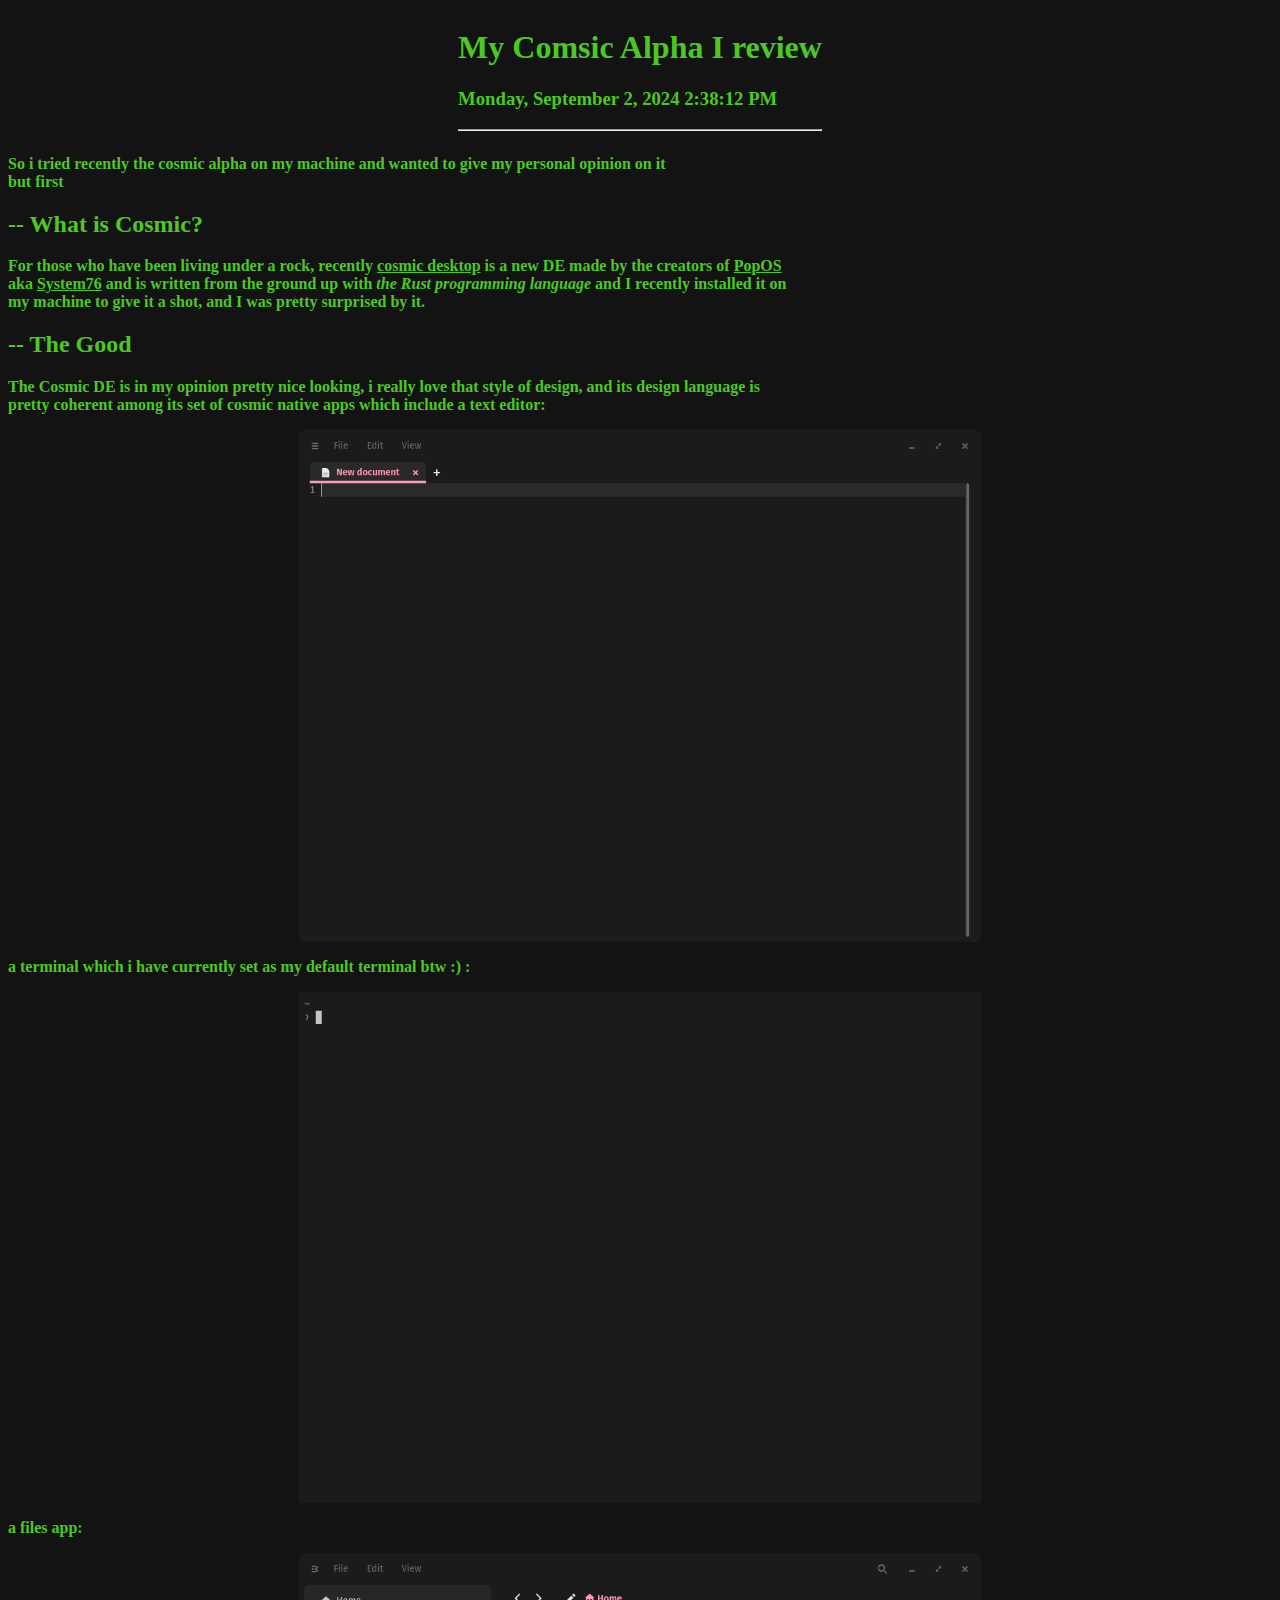
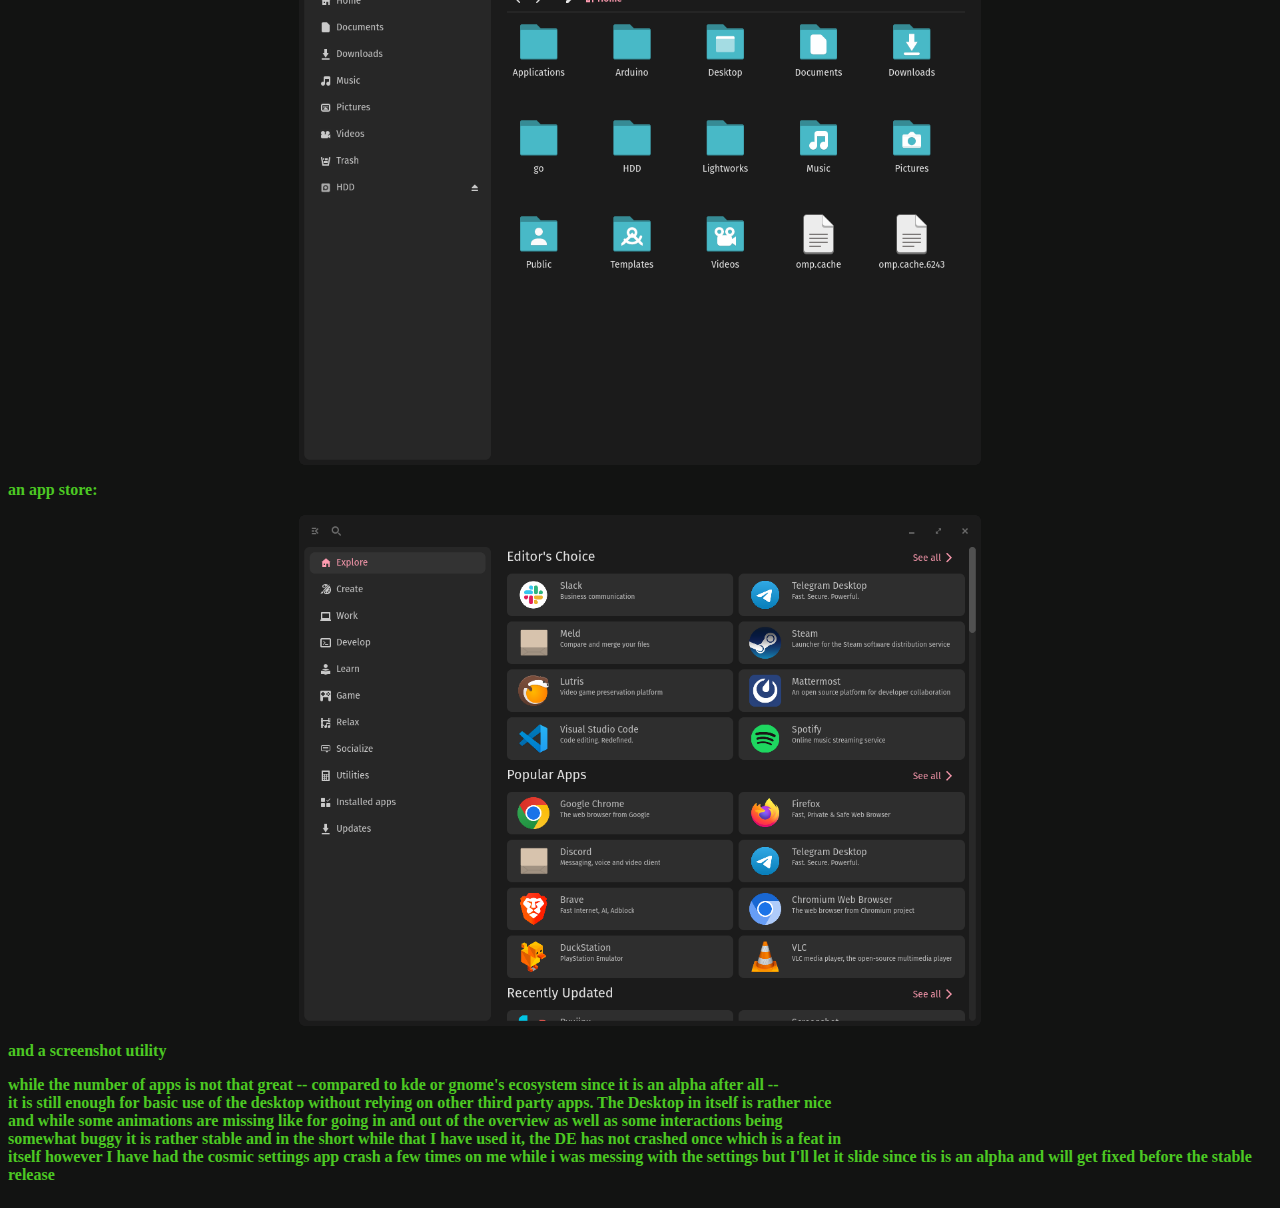
==== blogs/cosmic-alpha.html @ 41065b32 "main page and first blog" ====
<!DOCTYPE html>
<html lang="en">

<head>
  <meta charset="UTF-8">
  <meta name="viewport" content="width=device-width, initial-scale=1.0">
  <title>Cosmic Alpha I</title>
  <link rel="stylesheet" href="../index.css">
</head>

<body>
  <b>

    <div class="flex-less">
      <div>
        <h1 id="title">My Comsic Alpha I review</h1>
        <h3 id="timestamp">Monday, September 2, 2024 2:38:12 PM</h3>
        <hr>
      </div>
    </div>


    <div class="flex-less">
      <div>
        <p>
          So i tried recently the cosmic alpha on my machine and wanted to give my personal opinion on it <br>
          but first
        </p>
        <h2>-- What is Cosmic?</h2>
        <p>
          For those who have been living under a rock, recently <u><a href="https://system76.com/cosmic">cosmic
              desktop</a></u> is a new DE made by the creators of <u><a href="https://pop.system76.com/">PopOS</a></u>
          <br>
          aka <u><a href="https://system76.com/">System76</a></u> and is written from the ground up with <i>the Rust
            programming language</i> and I recently installed it on <br>
          my machine to give it a shot, and I was pretty surprised by it.
        </p>
        <h2>-- The Good</h2>
        <p>
          The Cosmic DE is in my opinion pretty nice looking, i really love that style of design, and its design
          language is <br>
          pretty coherent among its set of cosmic native apps which include a text editor:
        </p>
        <img src="cosmic/text-alpha1.png" width="682" class="txt-img">
        <p>a terminal which i have currently set as my default terminal btw :) :</p>
        <img src="cosmic/terminal-alpha1.png" width="682" class="txt-img">
        <p>a files app:</p>
        <img src="cosmic/files-alpha1.png" width="682" class="txt-img">
        <p>an app store:</p>
        <img src="cosmic/appstore-alpha1.png" width="682" class="txt-img">
        <p>and a screenshot utility</p>
        <p>
          while the number of apps is not that great -- compared to kde or gnome's ecosystem since it is an alpha after
          all -- <br>
          it is still enough for basic use of the desktop without relying on other third party apps. The Desktop in
          itself is rather nice <br>
          and while some animations are missing like for going in and out of the overview as well as some interactions
          being <br>
          somewhat buggy it is rather stable and in the short while that I have used it, the DE has not crashed once
          which is a feat in <br>
          itself however I have had the cosmic settings app crash a few times on me while i was messing with the
          settings but I'll let it slide since tis is an alpha and will get fixed before the stable release

        </p>

      </div>
    </div>
  </b>

</body>

</html>
---- index.css ----
body {
  background-color: #121312;
  color: #4cc823;
}

.pfp-top {
  transform: translateY(15px);
}

.head {
  text-align: center;
  margin-top: 30px;
  margin-bottom: 50px;
}

.center {
  text-align: center;
}

.about {
  margin: auto;
  width: 50vw;
  border-width: 2px;
  border-radius: 5px;
  border-color: gray;
  border-style: solid;
}

.flex-center {
  display: flex;
  justify-content: center;
  align-items: center;
  height: 200px;
}

.links {
  margin: 3vh auto;
  padding: 1vh 0;
  min-height: 2vh;
  height: 2vh;
  width: fit-content;
}

svg {
  fill: #4cc823;
}

a:link,
a:visited {
  color: inherit;
  text-decoration: none;
}

.BlogCard {
  border-color: gray;
  border-width: 2px;
  border-radius: 5px;
  border-style: solid;
}

.BlogCard h3,
.BlogCard h6 {
  margin: 5px;
  margin-left: 10px;
}

.BlogContainer {
  margin: 0;
  margin: auto;
  width: 30vw;
}

.BlogContainer a {
  margin: 1px;
}

.flex-less {
  display: flex;
  justify-content: center;
  align-items: center;
  /* height: 150px; */
}

.txt-img {
  display: block;
  margin-left: auto;
  margin-right: auto;
}

hr {
  color: #4cc823;
}
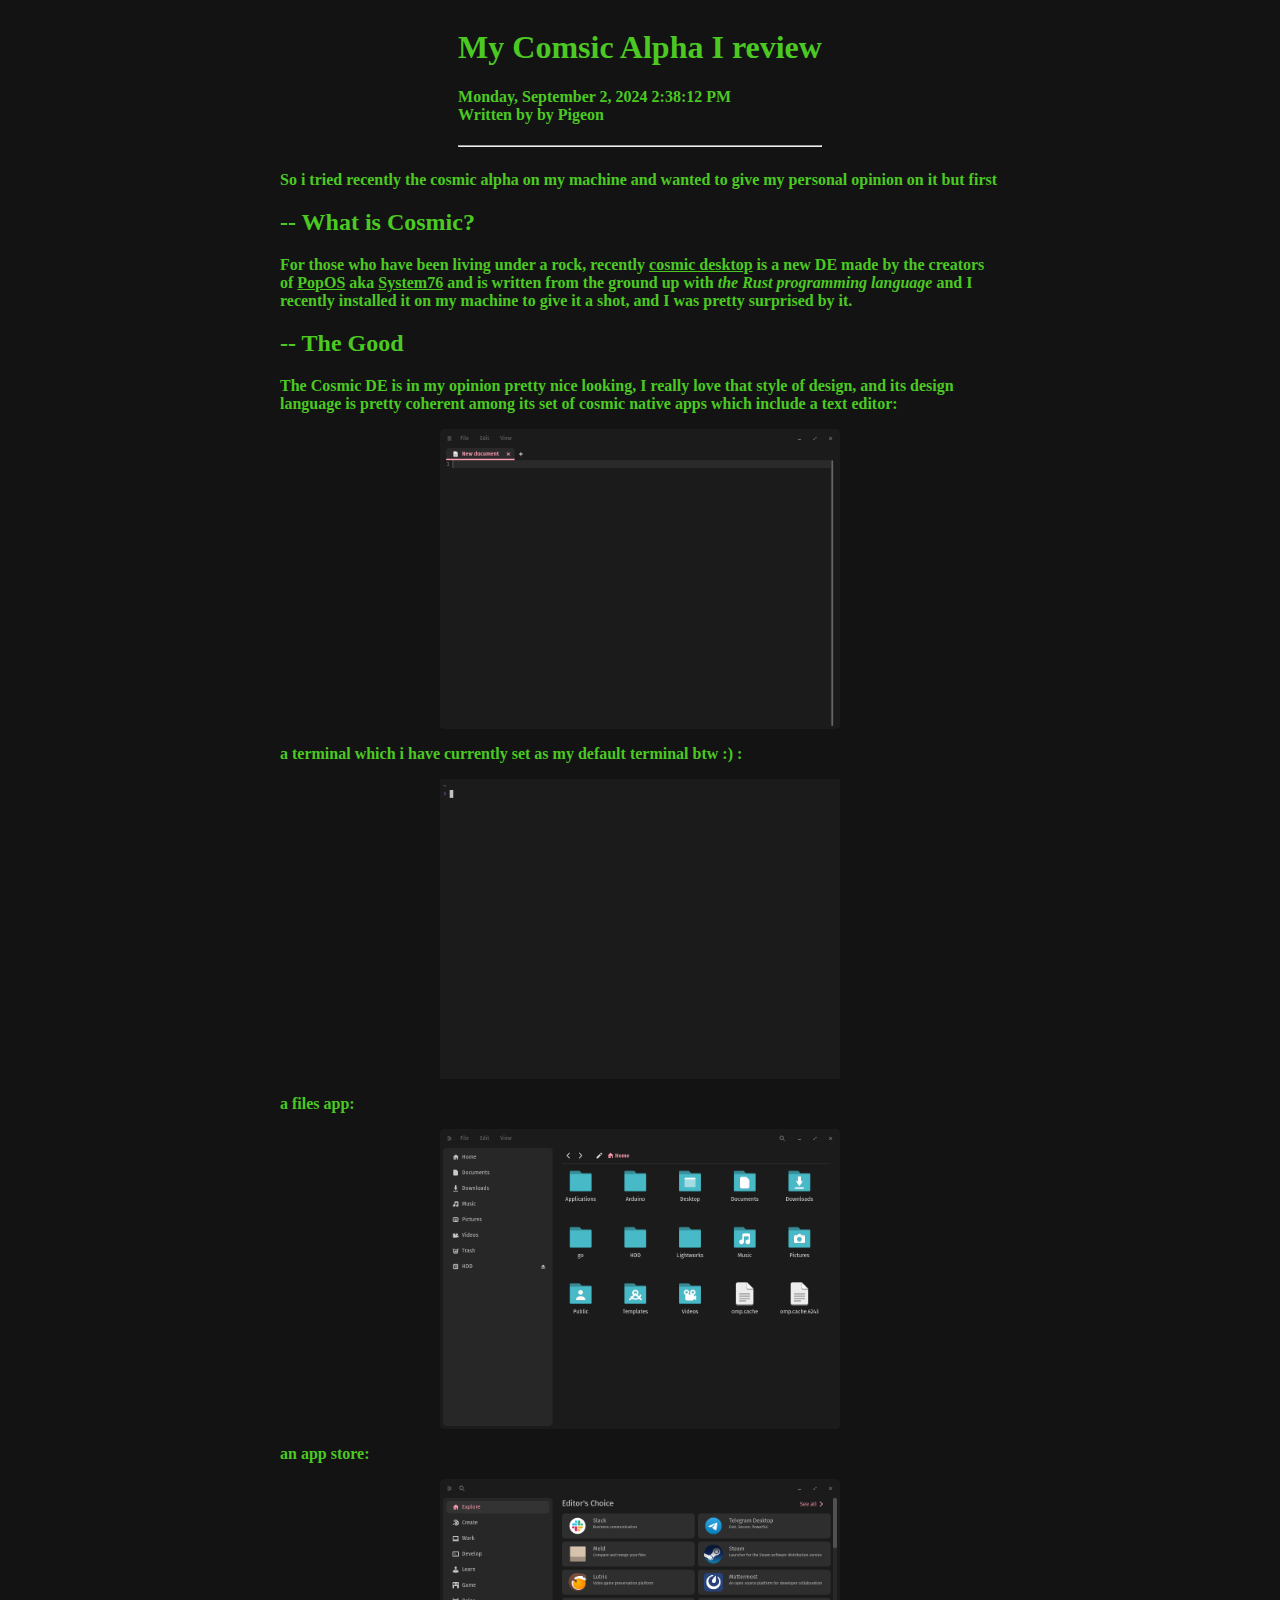
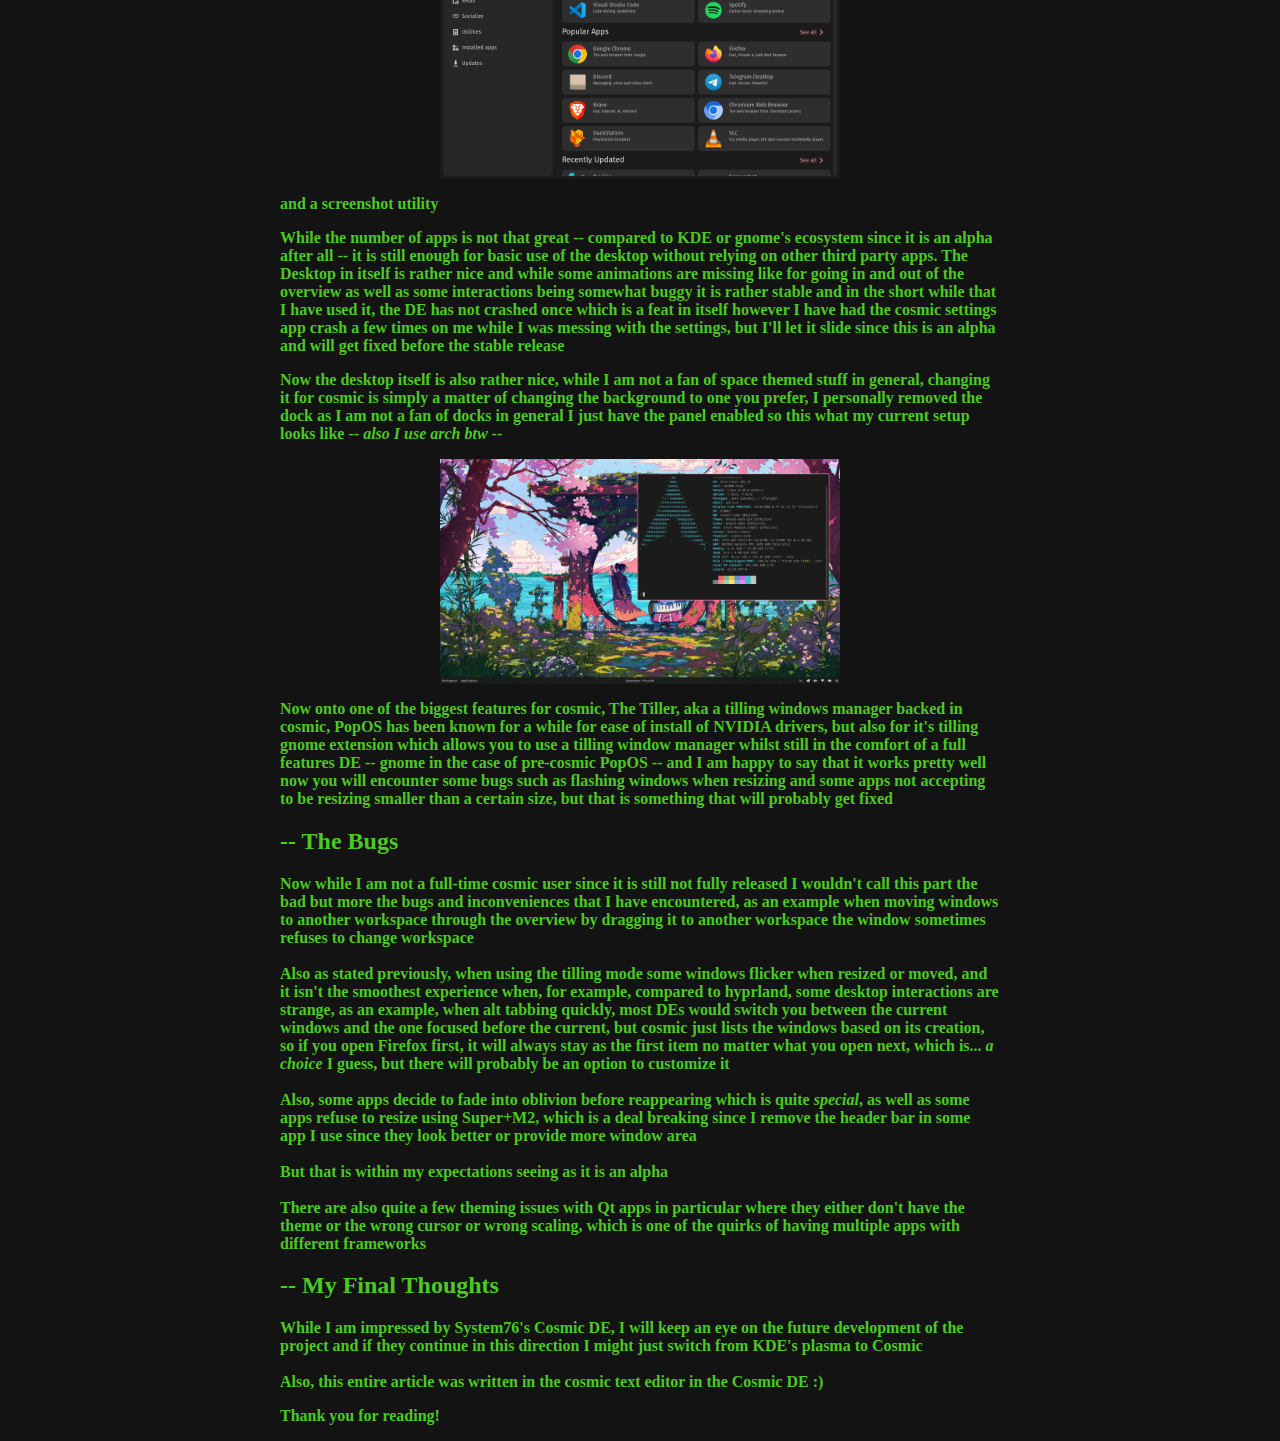
==== commit d1057151: "finished first Blog" ====
--- a/blogs/cosmic-alpha.html
+++ b/blogs/cosmic-alpha.html
@@ -14,54 +14,103 @@
     <div class="flex-less">
       <div>
         <h1 id="title">My Comsic Alpha I review</h1>
-        <h3 id="timestamp">Monday, September 2, 2024 2:38:12 PM</h3>
+        <h4 id="timestamp">Monday, September 2, 2024 2:38:12 PM <br> Written by by Pigeon</h4>
         <hr>
       </div>
     </div>
 
 
-    <div class="flex-less">
+    <div class="blog">
       <div>
         <p>
-          So i tried recently the cosmic alpha on my machine and wanted to give my personal opinion on it <br>
+          So i tried recently the cosmic alpha on my machine and wanted to give my personal opinion on it
           but first
         </p>
         <h2>-- What is Cosmic?</h2>
         <p>
           For those who have been living under a rock, recently <u><a href="https://system76.com/cosmic">cosmic
               desktop</a></u> is a new DE made by the creators of <u><a href="https://pop.system76.com/">PopOS</a></u>
-          <br>
           aka <u><a href="https://system76.com/">System76</a></u> and is written from the ground up with <i>the Rust
-            programming language</i> and I recently installed it on <br>
-          my machine to give it a shot, and I was pretty surprised by it.
+            programming language</i> and I recently installed it on my machine to give it a shot, and I was pretty
+          surprised by it.
         </p>
         <h2>-- The Good</h2>
         <p>
-          The Cosmic DE is in my opinion pretty nice looking, i really love that style of design, and its design
-          language is <br>
-          pretty coherent among its set of cosmic native apps which include a text editor:
+          The Cosmic DE is in my opinion pretty nice looking, I really love that style of design, and its design
+          language is pretty coherent among its set of cosmic native apps which include a text editor:
         </p>
-        <img src="cosmic/text-alpha1.png" width="682" class="txt-img">
+        <a href="cosmic/text-alpha1.png"><img src="cosmic/text-alpha1.png" class="txt-img"></a>
         <p>a terminal which i have currently set as my default terminal btw :) :</p>
-        <img src="cosmic/terminal-alpha1.png" width="682" class="txt-img">
+        <a href="cosmic/terminal-alpha1.png"><img src="cosmic/terminal-alpha1.png" class="txt-img"></a>
         <p>a files app:</p>
-        <img src="cosmic/files-alpha1.png" width="682" class="txt-img">
+        <a href="cosmic/files-alpha1.png"><img src="cosmic/files-alpha1.png" class="txt-img"></a>
         <p>an app store:</p>
-        <img src="cosmic/appstore-alpha1.png" width="682" class="txt-img">
+        <a href="cosmic/appstore-alpha1.png"><img src="cosmic/appstore-alpha1.png" class="txt-img"></a>
         <p>and a screenshot utility</p>
         <p>
-          while the number of apps is not that great -- compared to kde or gnome's ecosystem since it is an alpha after
-          all -- <br>
-          it is still enough for basic use of the desktop without relying on other third party apps. The Desktop in
-          itself is rather nice <br>
-          and while some animations are missing like for going in and out of the overview as well as some interactions
-          being <br>
-          somewhat buggy it is rather stable and in the short while that I have used it, the DE has not crashed once
-          which is a feat in <br>
-          itself however I have had the cosmic settings app crash a few times on me while i was messing with the
-          settings but I'll let it slide since tis is an alpha and will get fixed before the stable release
+          While the number of apps is not that great -- compared to KDE or gnome's ecosystem since it is an alpha after
+          all -- it is still enough for basic use of the desktop without relying on other third party apps. The Desktop
+          in itself is rather nice and while some animations are missing like for going in and out of the overview as
+          well as some interactions being somewhat buggy it is rather stable and in the short while that I have used it,
+          the DE has not crashed once which is a feat in itself however I have had the cosmic settings app crash a few
+          times on me while I was messing with the settings, but I'll let it slide since this is an alpha and will get
+          fixed before the stable release
+        </p>
+        <p>
+          Now the desktop itself is also rather nice, while I am not a fan of space themed stuff in general, changing it
+          for cosmic is simply a matter of changing the background to one you prefer, I personally removed the dock as I
+          am not a fan of docks in general I just have the panel enabled so this what my current setup looks like --
+          <i>also I use arch btw</i> --
+        </p>
+        <a href="cosmic/cosmic-aplha1.png"><img src="cosmic/cosmic-aplha1.png" class="txt-img"></a>
+        <p>
+          Now onto one of the biggest features for cosmic, The Tiller, aka a tilling windows manager backed in cosmic,
+          PopOS has been known for a while for ease of install of NVIDIA drivers, but also for it's tilling gnome
+          extension which allows you to use a tilling window manager whilst still in the comfort of a full features DE
+          -- gnome in the case of pre-cosmic PopOS -- and I am happy to say that it works pretty well now you will
+          encounter some bugs such as flashing windows when resizing and some apps not accepting to be resizing smaller
+          than a certain size, but that is something that will probably get fixed
+        </p>
 
+        <h2>-- The Bugs</h2>
+        <p>
+          Now while I am not a full-time cosmic user since it is still not fully released I wouldn't call this part the
+          bad but more the bugs and inconveniences that I have encountered, as an example when moving windows to another
+          workspace through the overview by dragging it to another workspace the window sometimes refuses to change
+          workspace <br><br>
+
+          Also as stated previously, when using the tilling mode some windows flicker when resized or moved, and it
+          isn't the smoothest experience when, for example, compared to hyprland, some desktop interactions are strange,
+          as an example, when alt tabbing quickly, most DEs would switch you between the current windows and the one
+          focused before the current, but cosmic just lists the windows based on its creation, so if you open Firefox
+          first, it will always stay as the first item no matter what you open next, which is... <i>a choice</i> I
+          guess, but
+          there will probably be an option to customize it <br><br>
+
+          Also, some apps decide to fade into oblivion before reappearing which is quite <i>special</i>, as well as some
+          apps
+          refuse to resize using Super+M2, which is a deal breaking since I remove the header bar in some app I use
+          since they look better or provide more window area <br><br>
+
+          But that is within my expectations seeing as it is an alpha <br><br>
+
+          There are also quite a few theming issues with Qt apps in particular where they either don't have the theme or
+          the wrong cursor or wrong scaling, which is one of the quirks of having multiple apps with different
+          frameworks
         </p>
+
+        <h2>-- My Final Thoughts</h2>
+        <p>
+          While I am impressed by System76's Cosmic DE, I will keep an eye on the future development of the project and
+          if they continue in this direction I might just switch from KDE's plasma to Cosmic <br><br>
+
+          Also, this entire article was written in the cosmic text editor in the Cosmic DE :) 
+        </p>
+        <p>
+          Thank you for reading!
+        </p>
+
+
 
       </div>
     </div>
--- a/index.css
+++ b/index.css
@@ -4,7 +4,7 @@
 }
 
 .pfp-top {
-  transform: translateY(15px);
+  transform: translateY(14px);
 }
 
 .head {
@@ -19,7 +19,7 @@
 
 .about {
   margin: auto;
-  width: 50vw;
+  width: 70vw;
   border-width: 2px;
   border-radius: 5px;
   border-color: gray;
@@ -65,9 +65,9 @@
 }
 
 .BlogContainer {
-  margin: 0;
+
   margin: auto;
-  width: 30vw;
+  width: 50vw;
 }
 
 .BlogContainer a {
@@ -78,15 +78,31 @@
   display: flex;
   justify-content: center;
   align-items: center;
-  /* height: 150px; */
 }
 
 .txt-img {
   display: block;
   margin-left: auto;
   margin-right: auto;
+  width: 25em;
 }
 
 hr {
   color: #4cc823;
+}
+
+.blog {
+  width: 45em;
+  margin-left: auto;
+  margin-right: auto;
+}
+
+@media only screen and (max-width: 768px) {
+  .blog {
+    width: 90vw;
+  }
+
+  .txt-img {
+    width: 80vw;
+  }
 }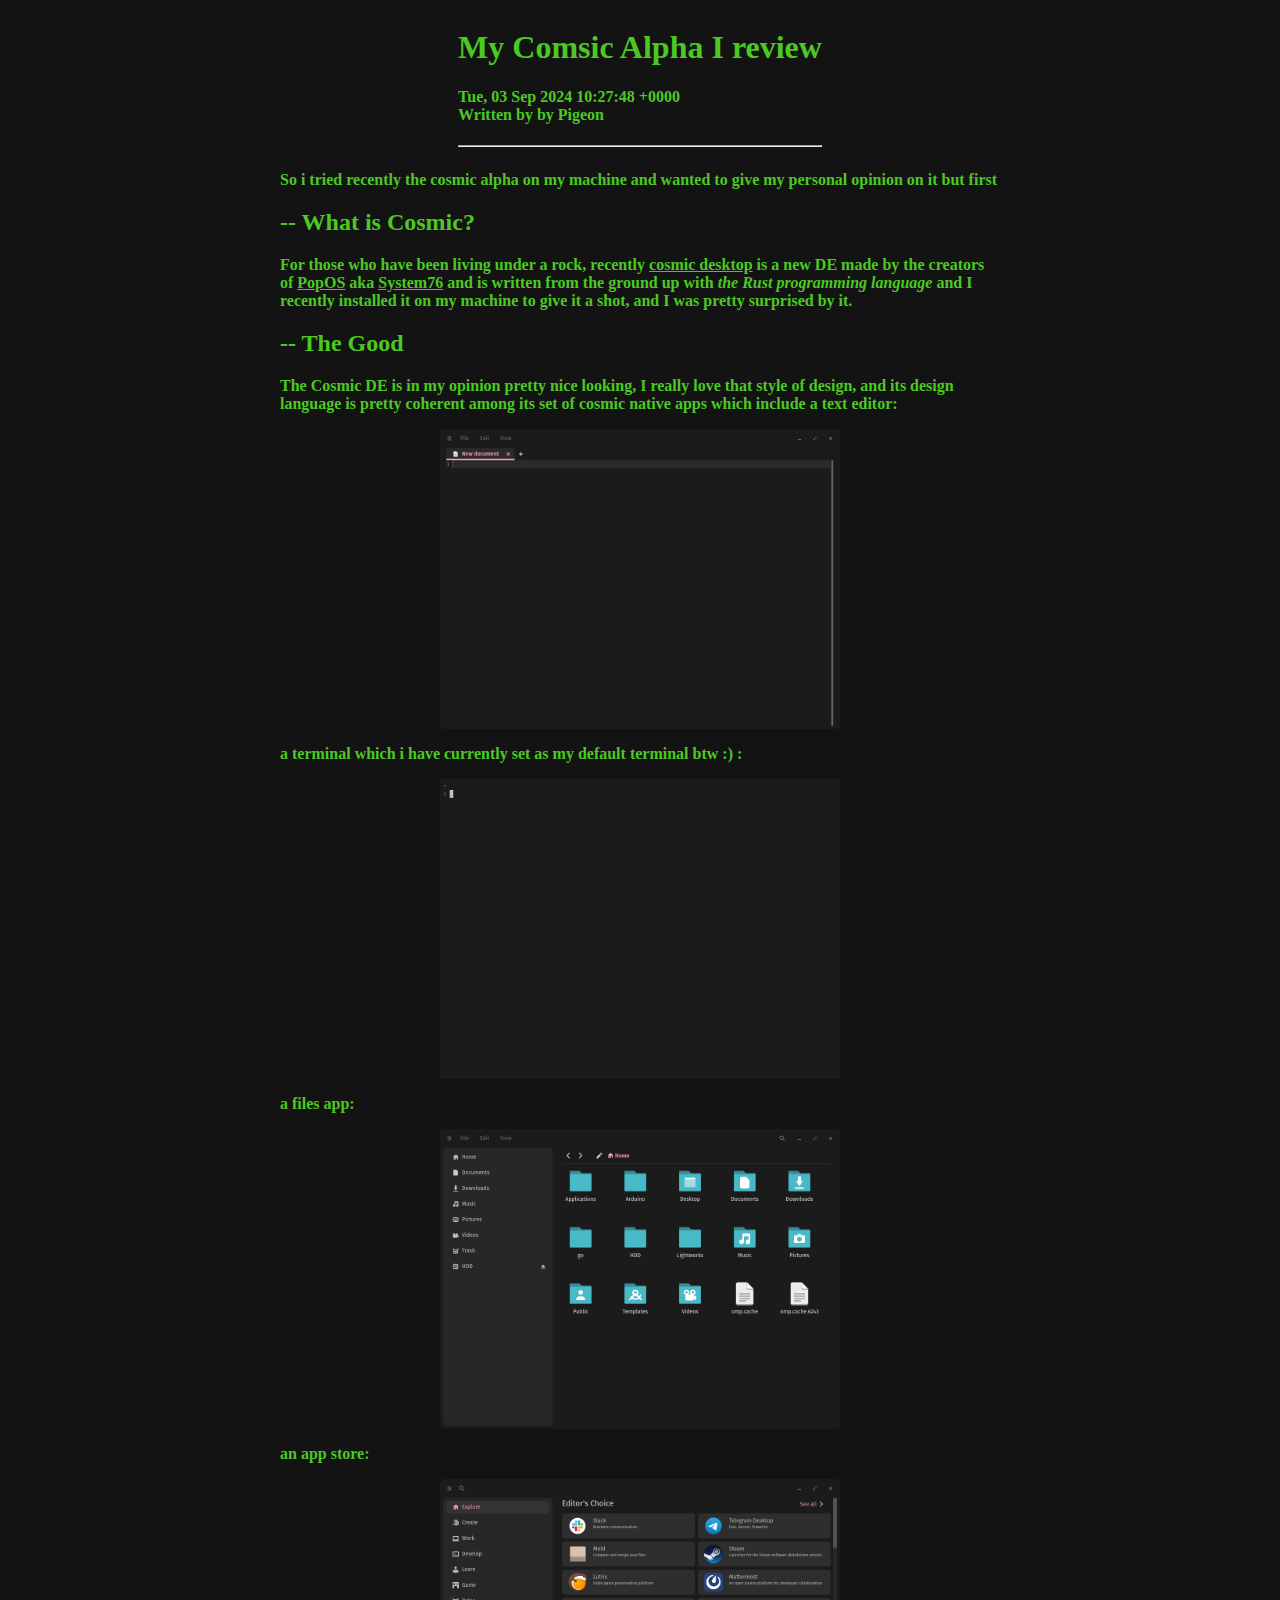
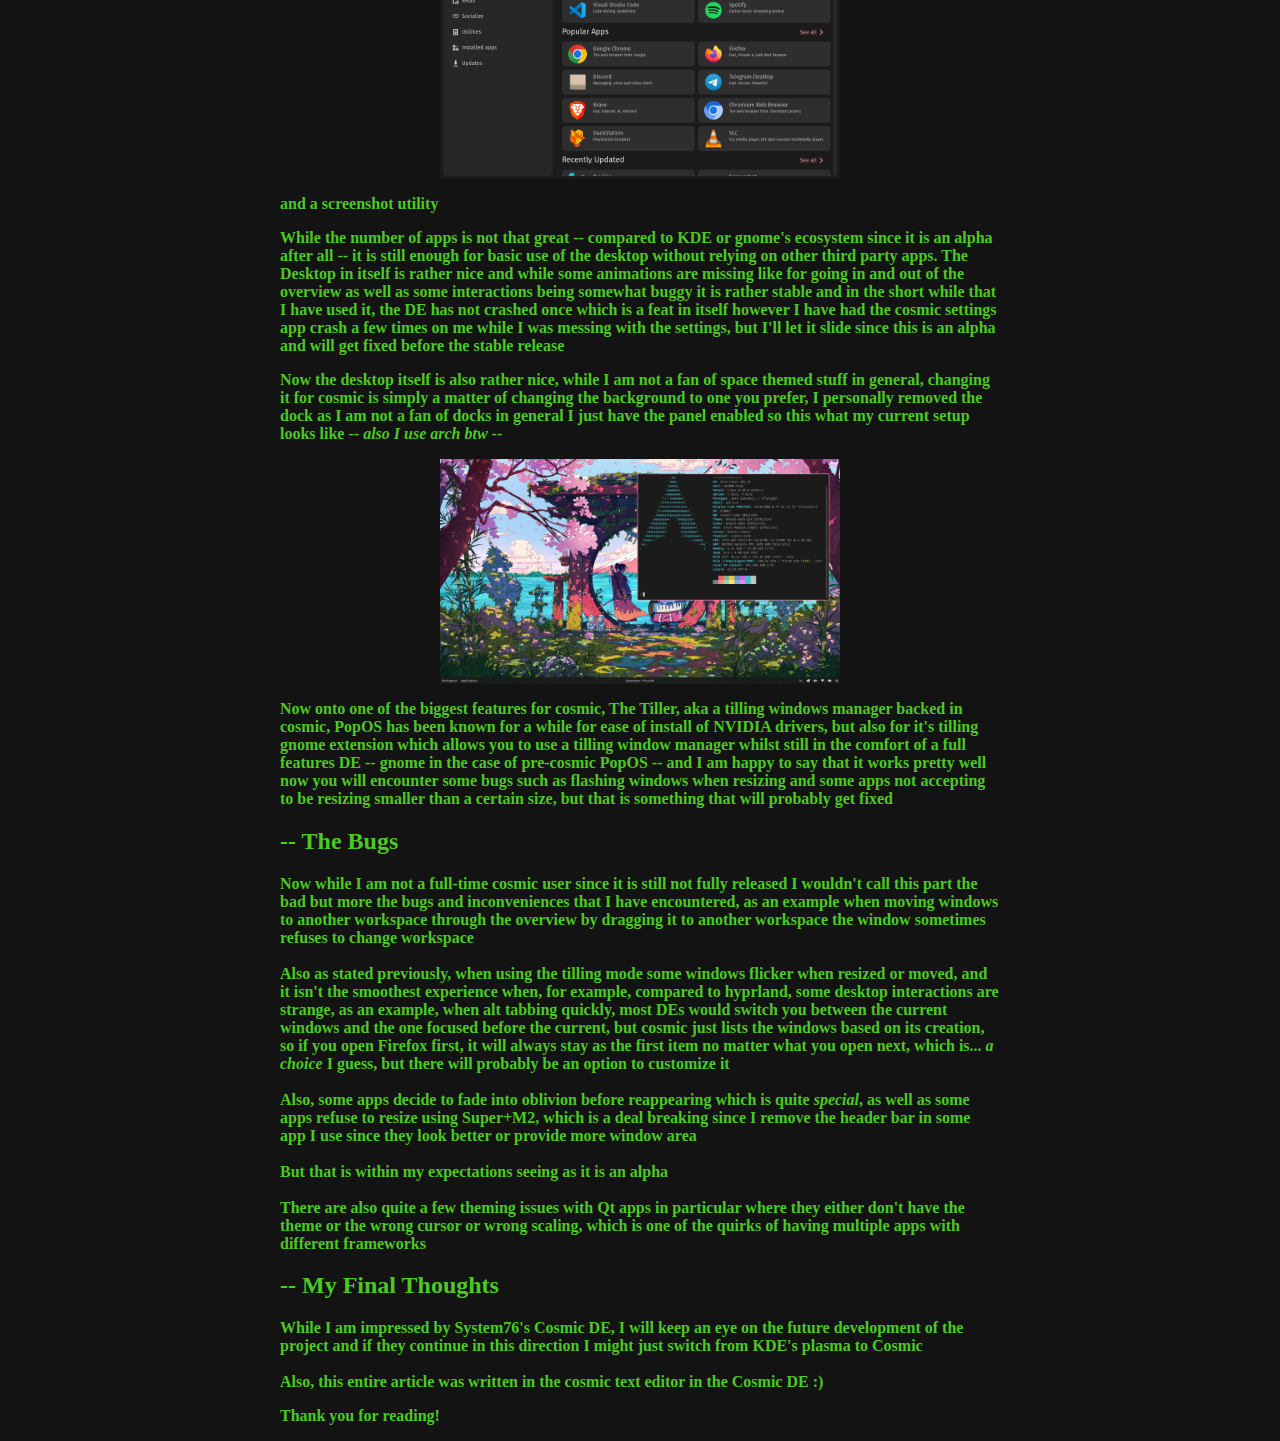
==== commit e46a912a: "neocities" ====
--- a/blogs/cosmic-alpha.html
+++ b/blogs/cosmic-alpha.html
@@ -14,7 +14,7 @@
     <div class="flex-less">
       <div>
         <h1 id="title">My Comsic Alpha I review</h1>
-        <h4 id="timestamp">Monday, September 2, 2024 2:38:12 PM <br> Written by by Pigeon</h4>
+        <h4 id="timestamp">Tue, 03 Sep 2024 10:27:48 +0000 <br> Written by by Pigeon</h4>
         <hr>
       </div>
     </div>
--- a/index.css
+++ b/index.css
@@ -67,7 +67,7 @@
 .BlogContainer {
 
   margin: auto;
-  width: 50vw;
+  width: 30vw;
 }
 
 .BlogContainer a {
@@ -97,6 +97,11 @@
   margin-right: auto;
 }
 
+.host {
+  width: 100px;
+  transform: translateX(94vw) translateY(43vh);
+}
+
 @media only screen and (max-width: 768px) {
   .blog {
     width: 90vw;
@@ -105,4 +110,4 @@
   .txt-img {
     width: 80vw;
   }
-}+}
